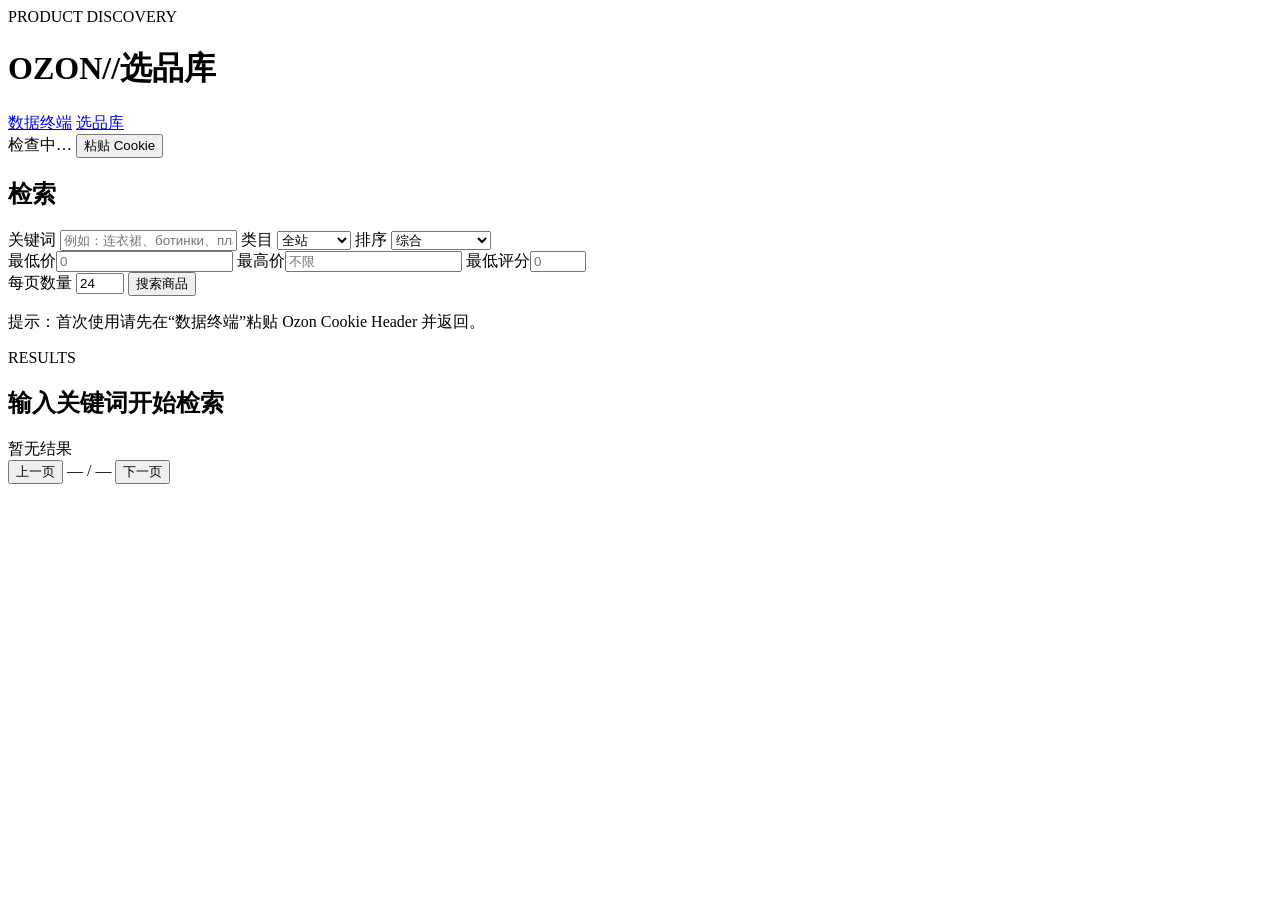
==== ozon_terminal/static/picks.html @ e285d1f3 "Initial commit: Ozon Data Terminal with terminal and picks UI" ====
<!doctype html>
<html lang="zh-CN">
<head>
  <meta charset="utf-8">
  <meta name="viewport" content="width=device-width,initial-scale=1">
  <title>Ozon 选品库 · 商品搜索</title>
  <link rel="stylesheet" href="/style.css">
  <link rel="stylesheet" href="/picks.css">
</head>
<body class="picks-body">
  <header class="picks-header">
    <div class="brand">
      <span class="eyebrow">PRODUCT DISCOVERY</span>
      <h1>OZON<span>//</span>选品库</h1>
    </div>
    <nav class="tabs">
      <a href="/">数据终端</a>
      <a class="active" href="/picks.html">选品库</a>
    </nav>
    <div class="health">
      <span id="cookieDot" class="dot"></span>
      <span id="cookieText">检查中…</span>
      <button id="pasteBtn" class="ghost">粘贴 Cookie</button>
    </div>
  </header>
  <main class="picks-main">
    <aside class="picks-rail">
      <h2>检索</h2>
      <label>关键词
        <input id="kw" type="text" placeholder="例如：连衣裙、ботинки、платье">
      </label>
      <label>类目
        <select id="category">
          <option value="">全站</option>
          <option value="Женская одежда">女装</option>
          <option value="Мужская одежда">男装</option>
          <option value="Детская одежда">童装</option>
          <option value="Обувь">鞋靴</option>
          <option value="Аксессуары">配饰</option>
          <option value="Бытовая техника">家电</option>
          <option value="Электроника">数码</option>
          <option value="Дом и сад">家居园艺</option>
        </select>
      </label>
      <label>排序
        <select id="sort">
          <option value="">综合</option>
          <option value="score">相关度</option>
          <option value="price">价格从低到高</option>
          <option value="price_desc">价格从高到低</option>
          <option value="rating">评分</option>
          <option value="reviews">评价数</option>
        </select>
      </label>
      <div class="range">
        <label>最低价<input id="minPrice" type="number" min="0" placeholder="0"></label>
        <label>最高价<input id="maxPrice" type="number" min="0" placeholder="不限"></label>
        <label>最低评分<input id="minRating" type="number" min="0" max="5" step="0.1" placeholder="0"></label>
      </div>
      <label>每页数量
        <input id="pageSize" type="number" min="8" max="60" value="24">
      </label>
      <button id="searchBtn" class="primary">搜索商品</button>
      <p class="hint" id="hint">提示：首次使用请先在“数据终端”粘贴 Ozon Cookie Header 并返回。</p>
    </aside>
    <section class="picks-results">
      <div class="results-head">
        <div>
          <span class="eyebrow">RESULTS</span>
          <h2 id="resultTitle">输入关键词开始检索</h2>
        </div>
        <div class="result-meta" id="resultMeta"></div>
      </div>
      <div id="grid" class="grid empty">暂无结果</div>
      <div class="pager">
        <button id="prevBtn" class="ghost">上一页</button>
        <span id="pageInfo">— / —</span>
        <button id="nextBtn" class="ghost">下一页</button>
      </div>
    </section>
  </main>
  <dialog id="cookieDialog">
    <form method="dialog">
      <h3>粘贴 Ozon Cookie Header</h3>
      <p>在已登录 Ozon 的标签页按 F12 → Network → 任意请求 → 复制 <b>Cookie</b> 请求头整段。</p>
      <textarea id="cookieTextarea" rows="6" placeholder="x-hng=...; _nano_fp=...; ..."></textarea>
      <menu>
        <button value="cancel" class="ghost">取消</button>
        <button value="ok" class="primary" id="uploadBtn">上传</button>
      </menu>
    </form>
  </dialog>
  <script src="/picks.js"></script>
</body>
</html>
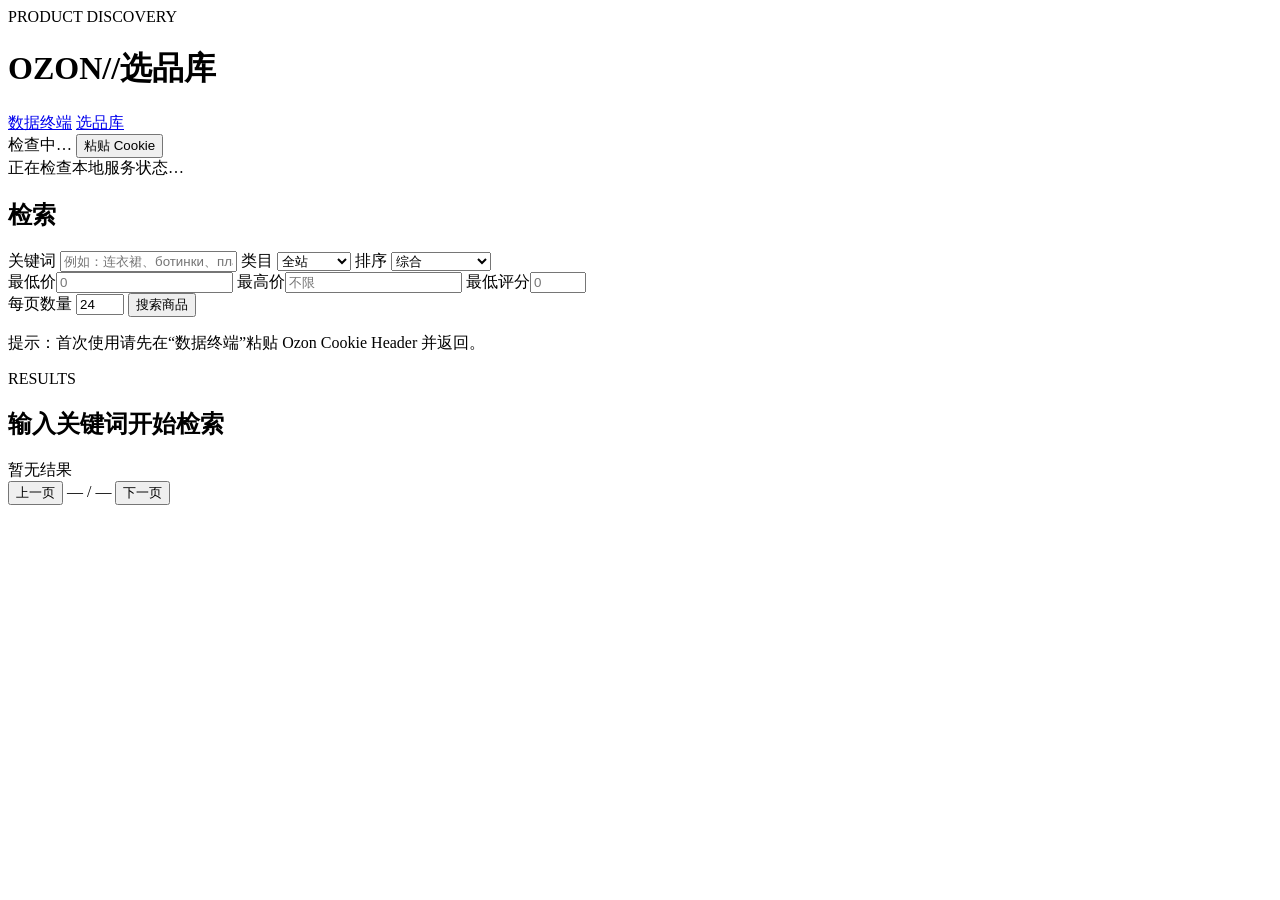
==== commit 72b88128: "feat(ui): improve picks page cookie readiness flow" ====
--- a/ozon_terminal/static/picks.html
+++ b/ozon_terminal/static/picks.html
@@ -25,6 +25,7 @@
   </header>
   <main class="picks-main">
     <aside class="picks-rail">
+      <div id="statusBar" class="status-bar loading">正在检查本地服务状态…</div>
       <h2>检索</h2>
       <label>关键词
         <input id="kw" type="text" placeholder="例如：连衣裙、ботинки、платье">
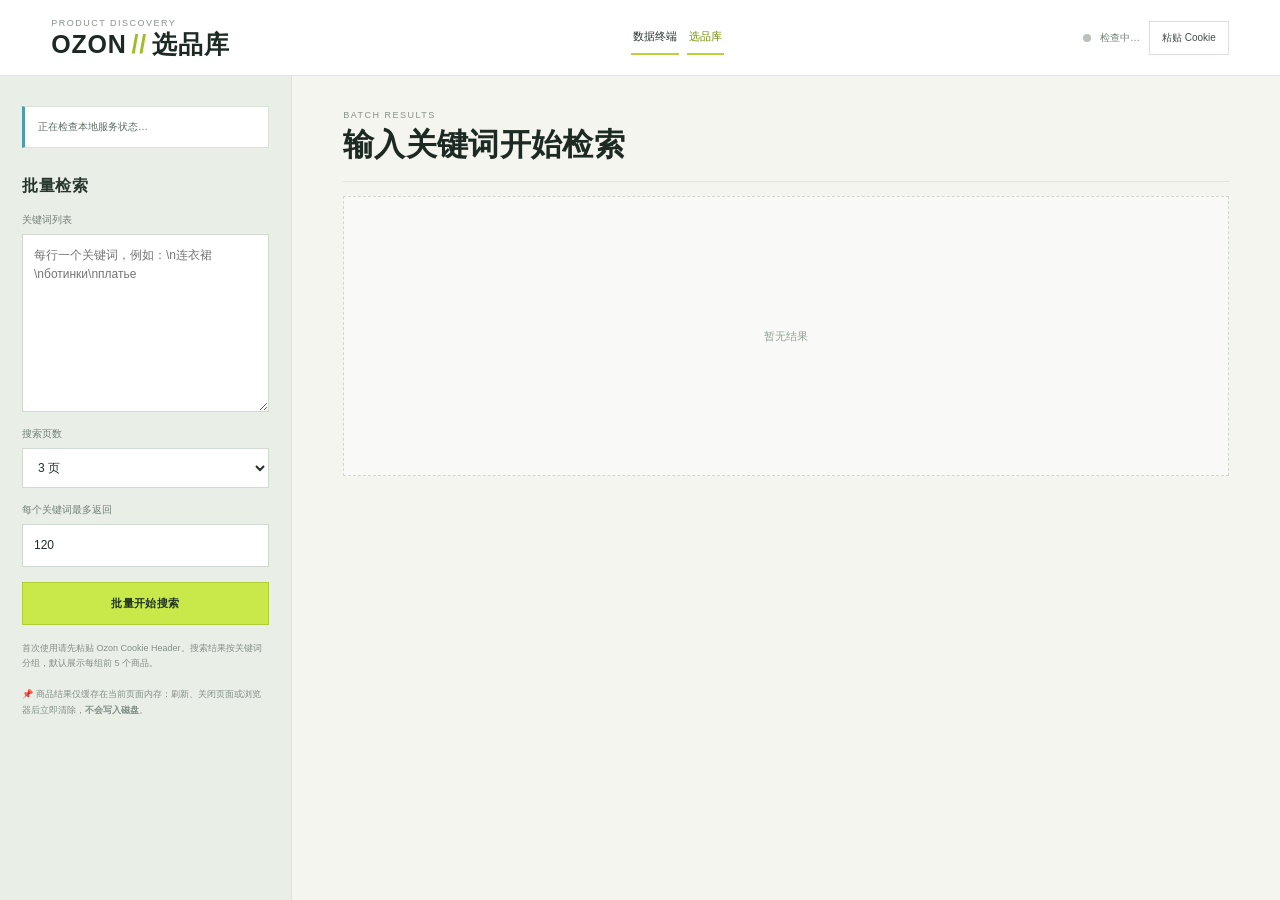
==== commit 402e0e91: "feat: results stay in memory only; clear-results admin endpoint" ====
--- a/ozon_terminal/static/picks.html
+++ b/ozon_terminal/static/picks.html
@@ -26,60 +26,48 @@
   <main class="picks-main">
     <aside class="picks-rail">
       <div id="statusBar" class="status-bar loading">正在检查本地服务状态…</div>
-      <h2>检索</h2>
-      <label>关键词
-        <input id="kw" type="text" placeholder="例如：连衣裙、ботинки、платье">
+      <h2>批量检索</h2>
+      <label>关键词列表
+        <textarea id="keywords" rows="8" placeholder="每行一个关键词，例如：\n连衣裙\nботинки\nплатье"></textarea>
       </label>
-      <label>类目
-        <select id="category">
-          <option value="">全站</option>
-          <option value="Женская одежда">女装</option>
-          <option value="Мужская одежда">男装</option>
-          <option value="Детская одежда">童装</option>
-          <option value="Обувь">鞋靴</option>
-          <option value="Аксессуары">配饰</option>
-          <option value="Бытовая техника">家电</option>
-          <option value="Электроника">数码</option>
-          <option value="Дом и сад">家居园艺</option>
+      <label>搜索页数
+        <select id="pages">
+          <option value="1">1 页</option>
+          <option value="3" selected>3 页</option>
+          <option value="5">5 页</option>
+          <option value="10">10 页</option>
+          <option value="20">20 页</option>
         </select>
       </label>
-      <label>排序
-        <select id="sort">
-          <option value="">综合</option>
-          <option value="score">相关度</option>
-          <option value="price">价格从低到高</option>
-          <option value="price_desc">价格从高到低</option>
-          <option value="rating">评分</option>
-          <option value="reviews">评价数</option>
-        </select>
+      <label>每个关键词最多返回
+        <input id="target" type="number" min="5" max="2000" value="120">
       </label>
-      <div class="range">
-        <label>最低价<input id="minPrice" type="number" min="0" placeholder="0"></label>
-        <label>最高价<input id="maxPrice" type="number" min="0" placeholder="不限"></label>
-        <label>最低评分<input id="minRating" type="number" min="0" max="5" step="0.1" placeholder="0"></label>
-      </div>
-      <label>每页数量
-        <input id="pageSize" type="number" min="8" max="60" value="24">
-      </label>
-      <button id="searchBtn" class="primary">搜索商品</button>
-      <p class="hint" id="hint">提示：首次使用请先在“数据终端”粘贴 Ozon Cookie Header 并返回。</p>
+      <button id="searchBtn" class="primary">批量开始搜索</button>
+      <p class="hint" id="hint">首次使用请先粘贴 Ozon Cookie Header。搜索结果按关键词分组，默认展示每组前 5 个商品。</p>
+      <p class="hint hint-mute" id="storageHint">📌 商品结果仅缓存在当前页面内存：刷新、关闭页面或浏览器后立即清除，<strong>不会写入磁盘</strong>。</p>
     </aside>
     <section class="picks-results">
       <div class="results-head">
         <div>
-          <span class="eyebrow">RESULTS</span>
+          <span class="eyebrow">BATCH RESULTS</span>
           <h2 id="resultTitle">输入关键词开始检索</h2>
         </div>
         <div class="result-meta" id="resultMeta"></div>
       </div>
-      <div id="grid" class="grid empty">暂无结果</div>
-      <div class="pager">
-        <button id="prevBtn" class="ghost">上一页</button>
-        <span id="pageInfo">— / —</span>
-        <button id="nextBtn" class="ghost">下一页</button>
-      </div>
+      <div id="groups" class="groups empty">暂无结果</div>
     </section>
   </main>
+  <dialog id="resultsDialog" class="results-dialog">
+    <div class="dialog-head">
+      <div>
+        <span class="eyebrow">KEYWORD RESULTS</span>
+        <h3 id="dialogTitle">商品结果</h3>
+      </div>
+      <button id="closeResults" class="icon-close" type="button" aria-label="关闭">×</button>
+    </div>
+    <div id="dialogMeta" class="dialog-meta"></div>
+    <div id="dialogGrid" class="dialog-grid"></div>
+  </dialog>
   <dialog id="cookieDialog">
     <form method="dialog">
       <h3>粘贴 Ozon Cookie Header</h3>
--- a/style.css
+++ b/style.css
@@ -0,0 +1 @@
+:root{--ink:#202826;--paper:#fbfcf8;--muted:#6d7974;--line:#d8e0da;--acid:#c7e944;--orange:#d97c32;--panel:#f1f4ef;--surface:#ffffff;--danger:#c85f5f;--info:#398da1}*{box-sizing:border-box}body{margin:0;font-family:'Microsoft YaHei','微软雅黑',sans-serif;background:var(--paper);color:var(--ink)}button,input,textarea,select{font:inherit;cursor:pointer}button:disabled{cursor:not-allowed}
--- a/picks.css
+++ b/picks.css
@@ -0,0 +1,7 @@
+.picks-body{background:#f4f5ef;color:#1d2a24;min-height:100vh}.picks-header{display:flex;align-items:center;justify-content:space-between;gap:24px;padding:18px clamp(22px,4vw,64px);background:#fff;border-bottom:1px solid #e1e5dc;position:sticky;top:0;z-index:5}.picks-header .brand{min-width:220px}.picks-header .eyebrow,.results-head .eyebrow,.task-summary .eyebrow,.dialog-head .eyebrow{display:block;color:#87938a;font-size:9px;letter-spacing:1.5px}.picks-header h1{margin:4px 0 0;color:#1d2a24;font:600 25px/1 'Microsoft YaHei','微软雅黑',sans-serif;letter-spacing:.8px}.picks-header h1 span{color:#9ebd28;padding:0 5px}.tabs{display:flex;align-items:center;gap:8px}.tabs a{color:#26352d;text-decoration:none;border-bottom:2px solid #b7d23b;padding:9px 2px;font-size:11px}.tabs a:hover,.tabs a.active{color:#719000}.health{display:flex;align-items:center;gap:9px;color:#78847b;font-size:10px;white-space:nowrap}.health button.ghost,.ghost{border:1px solid #dce2d9;background:#fff;color:#415047;padding:9px 12px;font-size:10px}.health button.ghost:hover,.ghost:hover{border-color:#a9c731;color:#5f7900;background:#f8fbe9}.dot{width:8px;height:8px;border-radius:50%;display:inline-block;background:#b9c2bb}.dot.on{background:#91b500;box-shadow:0 0 0 4px rgba(145,181,0,.13)}
+.picks-main{display:grid;grid-template-columns:292px minmax(0,1fr);min-height:calc(100vh - 76px)}.picks-rail{background:#e9eee7;border-right:1px solid #dbe2d9;padding:30px 22px}.status-bar{margin-bottom:28px;padding:12px 13px;background:#fff;border:1px solid #dbe2d9;border-left:3px solid #b7c5bc;color:#5e6d63;font-size:10px;line-height:1.6}.status-bar.ready{border-left-color:#93b414}.status-bar.warning{border-left-color:#d18a3e}.status-bar.error{border-left-color:#c85f5f}.status-bar.loading{border-left-color:#4e9bad}.picks-rail h2{margin:0 0 16px;color:#27372e;font:600 16px 'Microsoft YaHei','微软雅黑',sans-serif;letter-spacing:.5px}.picks-rail label{display:grid;gap:7px;margin-bottom:15px;color:#738078;font-size:10px}.picks-rail textarea,.picks-rail input,.picks-rail select{width:100%;border:1px solid #d1dad1;background:#fff;color:#203027;padding:11px;font:12px/1.6 'Microsoft YaHei','微软雅黑',sans-serif;outline:none}.picks-rail textarea{min-height:158px;resize:vertical}.picks-rail textarea:focus,.picks-rail input:focus,.picks-rail select:focus{border-color:#9ebd28;box-shadow:0 0 0 3px rgba(158,189,40,.14)}.picks-rail button.primary{width:100%;border:1px solid #b1cd35;background:#c9e94b;color:#203021;padding:13px;font:600 11px 'Microsoft YaHei','微软雅黑',sans-serif;letter-spacing:.4px}.picks-rail button.primary:hover{background:#daf36b;border-color:#789300}.rail-actions{display:grid;gap:8px}.cancel-btn{width:100%;border-color:#ccd7cc!important;background:transparent!important}.cancel-btn:hover:not(:disabled){border-color:#d18a3e!important;color:#b5651f!important}.cancel-btn:disabled{opacity:.45}.picks-rail .hint{margin:16px 0 0;color:#829087;font-size:9px;line-height:1.7}
+.picks-results{width:100%;max-width:1440px;padding:34px clamp(22px,4vw,64px) 70px}.results-head{display:flex;align-items:end;justify-content:space-between;gap:20px;margin-bottom:14px;padding-bottom:18px;border-bottom:1px solid #dfe5dc}.results-head h2{margin:6px 0 0;color:#1d2a24;font:600 31px/1.2 'Microsoft YaHei','微软雅黑',sans-serif;letter-spacing:.3px}.result-meta{color:#87938a;font-size:10px;text-align:right}
+.task-board{margin-bottom:22px;padding:12px 15px;background:#eef3eb;border:1px solid #dbe4d8}.task-summary{display:flex;align-items:end;justify-content:space-between;gap:16px;margin-bottom:8px}.task-summary strong{display:block;margin-top:4px;color:#435249;font-size:11px;font-weight:500}.task-count{color:#739100;font:600 10px 'Microsoft YaHei','微软雅黑',sans-serif;white-space:nowrap}.overall-progress{height:3px;margin-bottom:9px;background:#dae4d9}.overall-progress span{display:block;width:0;height:100%;background:#b8d83c;transition:width .25s}.task-list{display:grid;gap:5px}.task-row{padding:7px 9px;background:#fff;border:1px solid #dce5da}.task-row.loading{border-color:#afd1d6;background:#f8fcfc}.task-row.done{border-color:#d5e3ae}.task-row.error,.task-row.cancelled{border-color:#ebcaca;background:#fffafa}.task-main,.task-foot{display:flex;align-items:center;gap:7px}.task-main strong{color:#435047;font-size:10px;font-weight:500}.task-status,.task-foot{color:#8a958d;font-size:9px}.task-dot{width:6px;height:6px;background:#b8c2bb;flex:0 0 auto}.task-row.loading .task-dot{background:#4e9bad}.task-row.done .task-dot{background:#91b500}.task-row.error .task-dot,.task-row.cancelled .task-dot{background:#c85f5f}.task-progress{height:2px;margin:6px 0 4px 13px;background:#e5ebe3}.task-progress span{display:block;height:100%;background:#c1df4b}.task-foot{justify-content:space-between;padding-left:13px}.task-action,.task-check{padding:0;border:0;background:none;color:#749400;font:600 9px 'Microsoft YaHei','微软雅黑',sans-serif}.task-action:hover{text-decoration:underline}
+.groups{display:grid;gap:20px}.groups.empty{display:grid;min-height:280px;place-items:center;border:1px dashed #cfd9cf;background:rgba(255,255,255,.45);color:#94a097;font-size:11px}.keyword-group{padding:0 0 16px;background:#fff;border:1px solid #dce4da;box-shadow:0 8px 24px rgba(45,66,52,.045);overflow:hidden}.keyword-group.loading{border-color:#b5d3d7}.keyword-group.done{border-color:#d0dfaa}.keyword-group.error,.keyword-group.cancelled{border-color:#e4c1c1}.group-head{display:flex;align-items:center;justify-content:space-between;gap:16px;padding:16px 18px 12px}.group-keyword{display:flex;align-items:center;gap:9px;min-width:0}.group-keyword h3{margin:0;color:#1f2d25;font:600 21px/1.2 'Microsoft YaHei','微软雅黑',sans-serif;letter-spacing:.2px;overflow-wrap:anywhere}.group-mark{width:7px;height:7px;background:#c7e944;box-shadow:0 0 0 4px rgba(199,233,68,.15);flex:0 0 auto}.group-state{color:#8b968e;font-size:9px;white-space:nowrap}.group-actions{display:flex;gap:7px}.more-btn{border:1px solid #b8cf56;background:#fff;color:#718c00;padding:8px 11px;font:600 9px 'Microsoft YaHei','微软雅黑',sans-serif;white-space:nowrap}.more-btn:hover{background:#c7e944;border-color:#c7e944;color:#22321e}.product-strip{display:grid;grid-template-columns:repeat(5,minmax(0,1fr));gap:12px;padding:0 18px}.product-card{min-width:0;background:#fff;border:1px solid #e0e6de;transition:transform .18s,box-shadow .18s,border-color .18s}.product-card:hover{border-color:#b5cf43;box-shadow:0 8px 18px rgba(50,75,45,.11);transform:translateY(-3px)}.product-image{display:block;aspect-ratio:1;background:#eef1ec center/cover no-repeat;border-bottom:1px solid #e3e9e0}.product-body{padding:10px}.product-title{display:-webkit-box;min-height:34px;overflow:hidden;color:#33443a;text-decoration:none;font-size:10px;line-height:1.55;-webkit-box-orient:vertical;-webkit-line-clamp:2}.product-title:hover{color:#718c00}.product-price{margin-top:8px;overflow:hidden;color:#6f8f00;font-size:12px;font-weight:600;text-overflow:ellipsis;white-space:nowrap}.product-price del{margin-left:4px;color:#a2aca4;font-size:9px;font-weight:400}.product-meta{margin-top:5px;overflow:hidden;color:#8a958d;font-size:9px;text-overflow:ellipsis;white-space:nowrap}.group-empty,.group-error{grid-column:1/-1;padding:22px 18px;border:1px dashed #d7e0d6;color:#93a097;font-size:10px}.group-error{border-color:#e4c1c1;background:#fff7f7;color:#bd6262}
+.results-dialog{width:min(1160px,94vw);max-height:88vh;overflow:auto;padding:24px;background:#fff;color:#1d2a24;border:1px solid #d9e2d7;box-shadow:0 20px 60px rgba(38,57,43,.2)}.dialog-head{display:flex;align-items:start;justify-content:space-between;gap:20px;margin-bottom:14px;padding-bottom:14px;border-bottom:1px solid #e2e8df}.dialog-head h3{margin:5px 0 0;color:#1d2a24;font:600 23px 'Microsoft YaHei','微软雅黑',sans-serif}.dialog-meta{margin-bottom:16px;color:#87938a;font-size:10px}.dialog-grid{display:grid;grid-template-columns:repeat(5,minmax(0,1fr));gap:14px}.icon-close{width:32px;height:32px;border:1px solid #d9e2d7;background:#fff;color:#506158;font-size:20px;cursor:pointer}.icon-close:hover{border-color:#c85f5f;color:#c85f5f}dialog::backdrop{background:rgba(29,42,36,.24)}dialog h3{margin:0 0 8px;color:#1d2a24;font:600 18px 'Microsoft YaHei','微软雅黑',sans-serif;text-transform:uppercase}dialog p{margin:0 0 12px;color:#7c8a81;font-size:10px;line-height:1.7}dialog textarea{width:100%;border:1px solid #d5dfd4;background:#fff;color:#1d2a24;padding:10px;font:11px/1.5 'Microsoft YaHei','微软雅黑',sans-serif}dialog menu{display:flex;justify-content:flex-end;gap:8px;margin:14px 0 0;padding:0}dialog button{padding:9px 15px;font:600 10px 'Microsoft YaHei','微软雅黑',sans-serif;text-transform:uppercase}dialog button.primary{border:1px solid #b5cf43;background:#c7e944;color:#25331f}
+@media(max-width:1000px){.picks-header{position:static}.picks-main{grid-template-columns:1fr}.picks-rail{border-right:0;border-bottom:1px solid #dbe2d9}.product-strip,.dialog-grid{grid-template-columns:repeat(3,minmax(0,1fr))}}@media(max-width:600px){.picks-header{align-items:flex-start;flex-wrap:wrap}.health{margin-left:auto}.group-head{align-items:flex-start;flex-direction:column}.group-actions{width:100%}.product-strip,.dialog-grid{grid-template-columns:repeat(2,minmax(0,1fr))}.task-summary{align-items:flex-start}.results-head{align-items:flex-start;flex-direction:column}.result-meta{text-align:left}}
